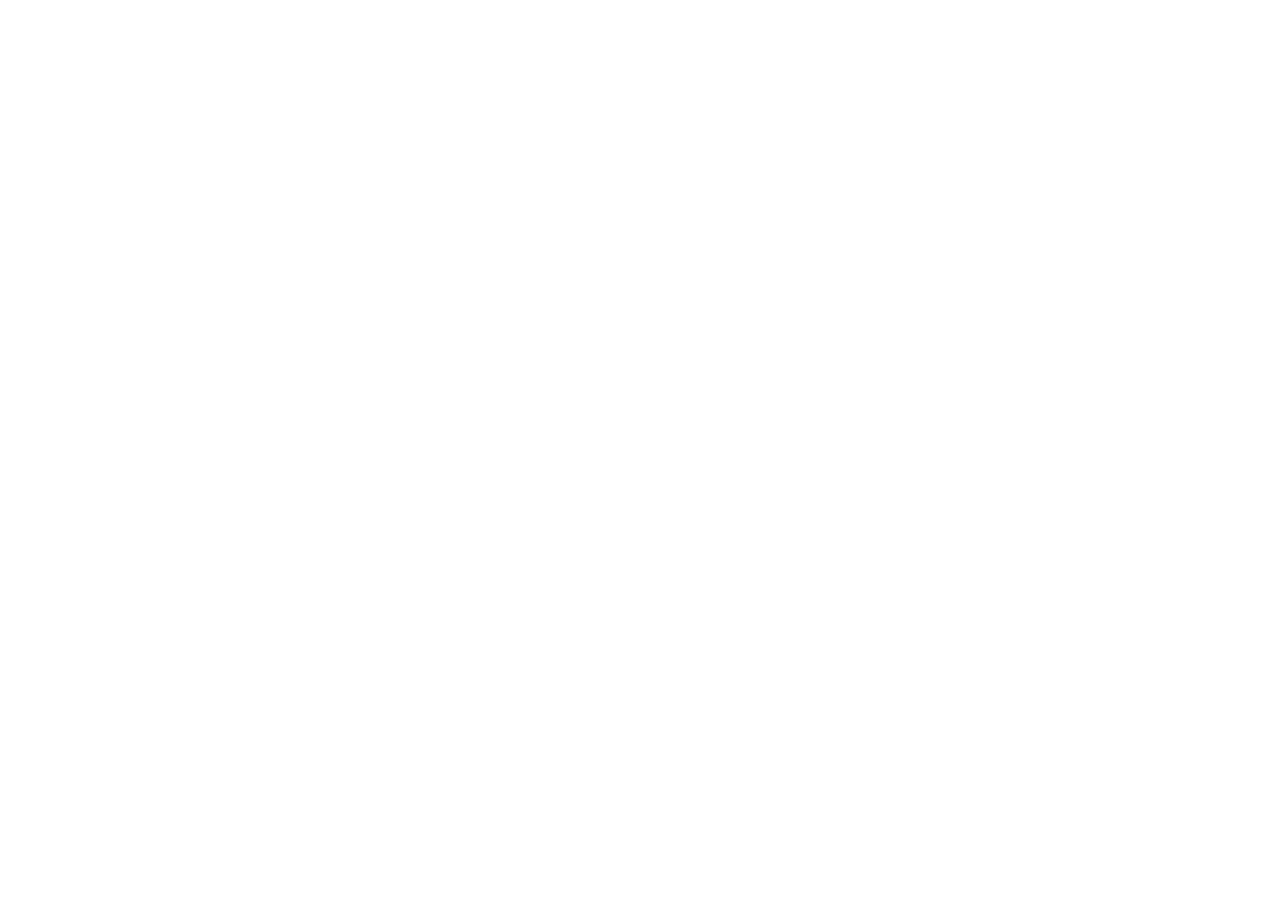
==== bgtest.html @ 1b137258 "bgtest" ====
<!DOCTYPE html>
<html lang="en">
<head>
    <meta charset="UTF-8">
    <meta name="viewport" content="width=device-width, initial-scale=1.0">
    <link rel="stylesheet" href="./css/newmain.css">
    <title>Your Title</title>
</head>
<body>
    <div style="position:absolute;">
        <!-- Inspired by Stefan Piazza's Random Spinning Circles: https://codepen.io/stefanpiazza/pen/ZOzwzv --> 
    <div class="ball-wrapper">
    <img src="" class="picture">
    <div class="ball-1"></div>
    <div class="ball-2"></div>
    <div class="ball-3"></div>
    <div class="ball-4"></div>
    <div class="ball-5"></div>
    </div>
    
    </body>
</html>
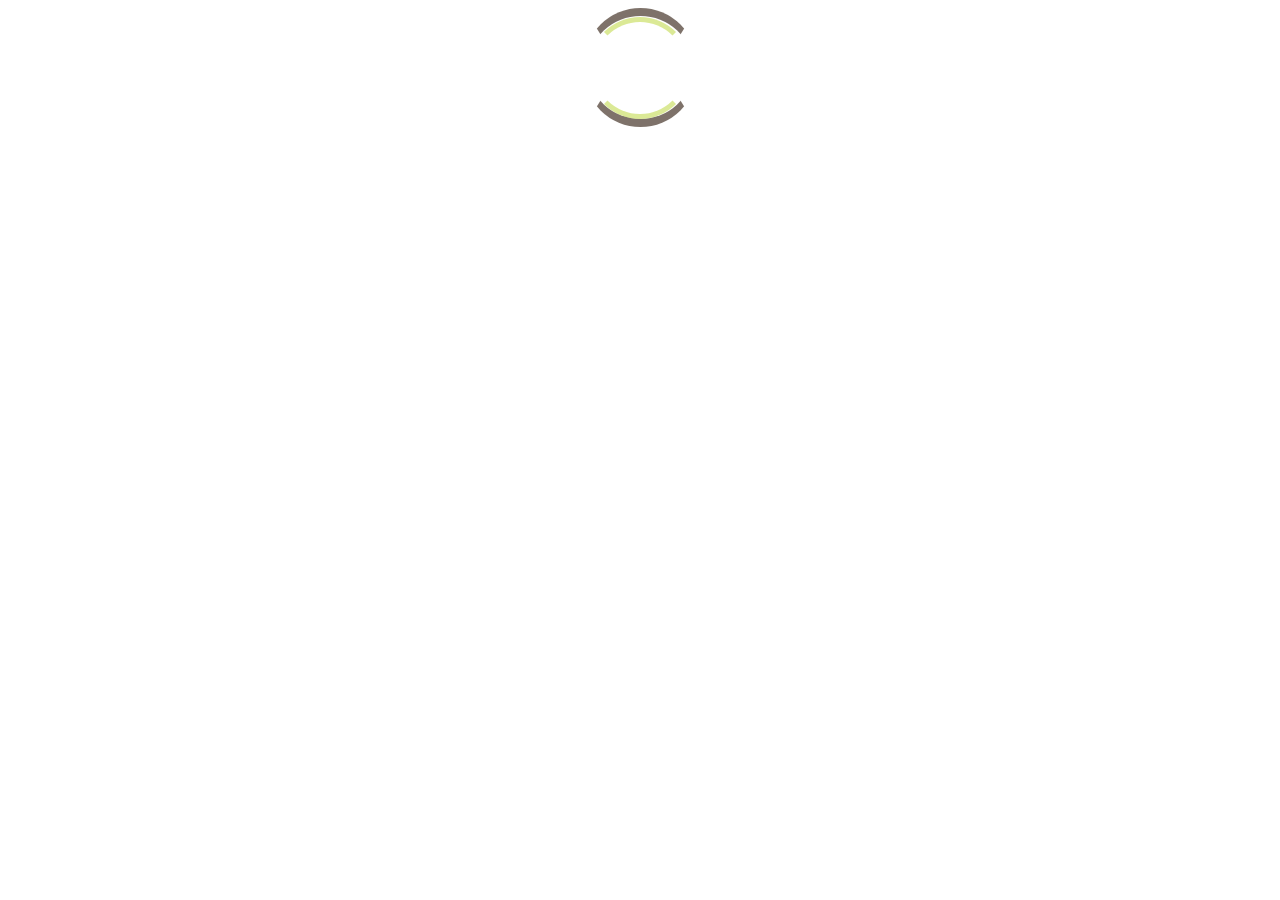
==== commit cd7ab85a: "bgterst" ====
--- a/bgtest.html
+++ b/bgtest.html
@@ -7,16 +7,9 @@
     <title>Your Title</title>
 </head>
 <body>
-    <div style="position:absolute;">
-        <!-- Inspired by Stefan Piazza's Random Spinning Circles: https://codepen.io/stefanpiazza/pen/ZOzwzv --> 
-    <div class="ball-wrapper">
-    <img src="" class="picture">
-    <div class="ball-1"></div>
-    <div class="ball-2"></div>
-    <div class="ball-3"></div>
-    <div class="ball-4"></div>
-    <div class="ball-5"></div>
-    </div>
-    
-    </body>
+    <div>
+        <div class="outerCircle"></div>
+        <div class="innerCircle"></div>
+        <div class="icon"></div>
+      </div>
 </html>
--- a/css/newmain.css
+++ b/css/newmain.css
@@ -0,0 +1,70 @@
+.icon {
+    background: url('images/hive.png') 0 0 no-repeat;
+    width: 76px;
+    height: 76px;
+    top: -200px;
+    margin: 0 auto;
+    position: relative;
+    }
+    .icon:hover {
+    -moz-animation: rotatecircle 4s infinite linear;
+    -webkit-animation: rotatecircle 4s linear;
+    }
+    .outerCircle {
+    background-color: transparent;
+    border: 8px solid rgba(97, 82, 72, 0.9);
+    opacity: .9;
+    border-right: 5px solid transparent;
+    border-left: 5px solid transparent;
+    border-radius: 100px;
+    width: 103px;
+    height: 103px;
+    margin: 0 auto;
+    -moz-animation: spinPulse 3s infinite ease-in-out;
+    -webkit-animation: spinPulse 3s infinite ease-in-out;
+    }
+    .innerCircle {
+    background-color: transparent;
+    border: 5px solid rgba(189, 215, 60, 0.6);
+    opacity: .9;
+    border-left: 5px solid transparent;
+    border-right: 5px solid transparent;
+    border-radius: 100px;
+    top: -110px;
+    width: 92px;
+    height: 92px;
+    margin: 0 auto;
+    position: relative;
+    -moz-animation: spinoffPulse 1s infinite linear;
+    -webkit-animation: spinoffPulse 1s infinite linear;
+    
+    }
+    
+    
+    @-moz-keyframes spinPulse {
+        0% { -moz-transform:rotate(160deg); opacity:0; box-shadow:0 0 1px #bdd73c;}
+        50% { -moz-transform:rotate(145deg); opacity:1; }
+        100% { -moz-transform:rotate(-320deg); opacity:0; }
+    }
+    @-moz-keyframes spinoffPulse {
+        0% { -moz-transform:rotate(0deg); }
+        100% { -moz-transform:rotate(360deg);  }
+    }
+    @-webkit-keyframes spinPulse {
+        0% { -webkit-transform:rotate(160deg); opacity:0; box-shadow:0 0 1px #bdd73c; }
+        50% { -webkit-transform:rotate(145deg); opacity:1;}
+        100% { -webkit-transform:rotate(-320deg); opacity:0; }
+    }
+    @-webkit-keyframes spinoffPulse {
+        0% { -webkit-transform:rotate(0deg); }
+        100% { -webkit-transform:rotate(360deg); }
+    }
+    @-moz-keyframes rotatecircle {
+        0% { -moz-transform:rotate(0deg); }
+        100% { -moz-transform:rotate(-360deg); }
+    }
+    
+    @-webkit-keyframes rotatecircle {
+        0% { -webkit-transform:rotate(0deg); }
+    100% { -webkit-transform:rotate(-360deg); }
+    }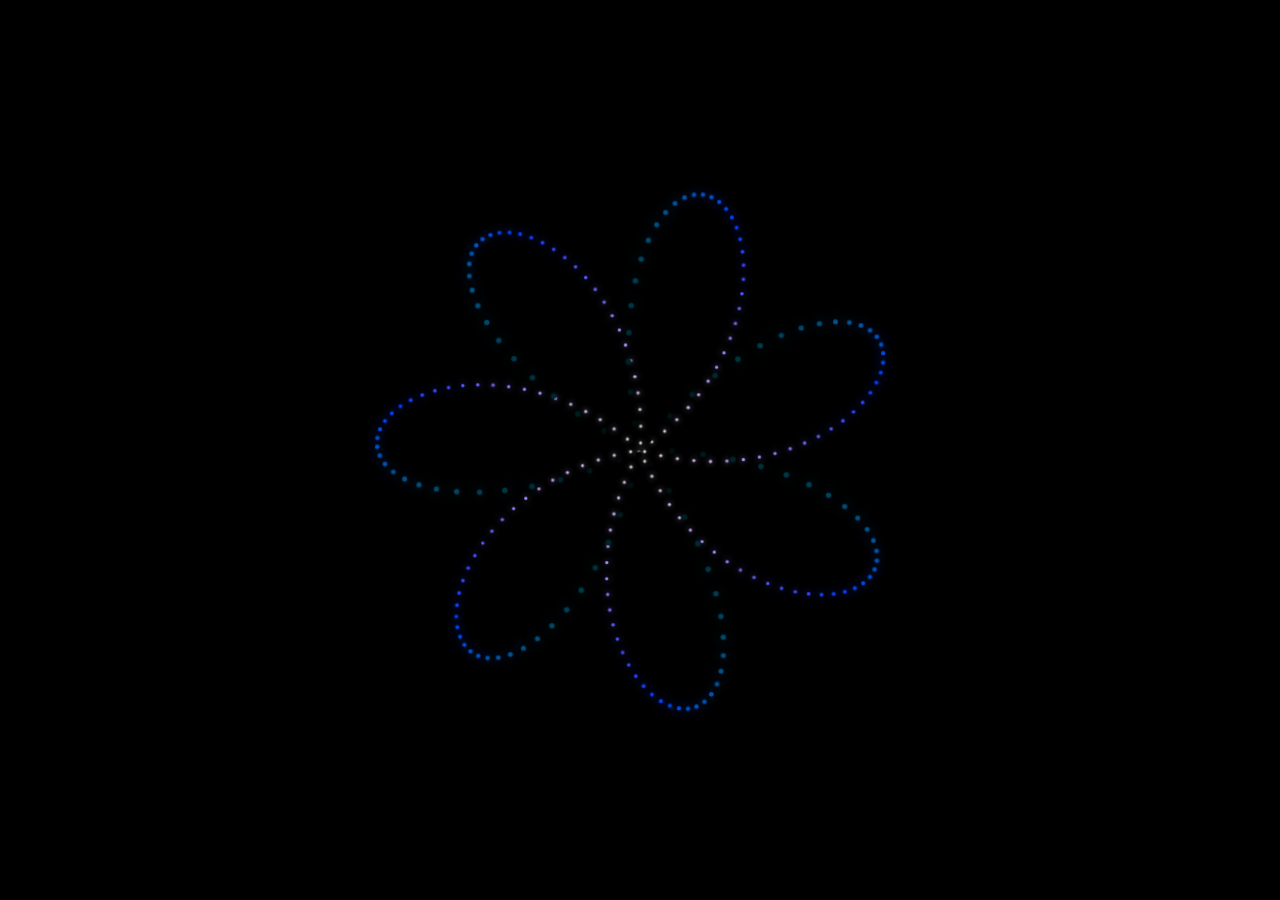
==== commit 8e19ef6f: "bgtest" ====
--- a/bgtest.html
+++ b/bgtest.html
@@ -7,9 +7,10 @@
     <title>Your Title</title>
 </head>
 <body>
-    <div>
-        <div class="outerCircle"></div>
-        <div class="innerCircle"></div>
-        <div class="icon"></div>
+
+    <div class="mommy">
+        <div class="daddy"><span></span><span></span><span></span><span></span><span></span><span></span><span></span><span></span><span></span><span></span><span></span><span></span><span></span><span></span><span></span><span></span><span></span><span></span><span></span><span></span><span></span><span></span><span></span><span></span><span></span><span></span><span></span><span></span><span></span><span></span><span></span><span></span><span></span><span></span><span></span><span></span><span></span><span></span><span></span><span></span><span></span><span></span><span></span><span></span><span></span><span></span><span></span><span></span><span></span><span></span><span></span><span></span><span></span><span></span><span></span><span></span><span></span><span></span><span></span><span></span><span></span><span></span><span></span><span></span><span></span><span></span><span></span><span></span><span></span><span></span><span></span><span></span><span></span><span></span><span></span><span></span><span></span><span></span><span></span><span></span><span></span><span></span><span></span><span></span><span></span><span></span><span></span><span></span><span></span><span></span><span></span><span></span><span></span><span></span><span></span><span></span><span></span><span></span><span></span><span></span><span></span><span></span><span></span><span></span><span></span><span></span><span></span><span></span><span></span><span></span><span></span><span></span><span></span><span></span><span></span><span></span><span></span><span></span><span></span><span></span><span></span><span></span><span></span><span></span><span></span><span></span><span></span><span></span><span></span><span></span><span></span><span></span><span></span><span></span><span></span><span></span><span></span><span></span><span></span><span></span><span></span><span></span><span></span><span></span><span></span><span></span><span></span><span></span><span></span><span></span><span></span><span></span><span></span><span></span><span></span><span></span><span></span><span></span><span></span><span></span><span></span><span></span><span></span><span></span><span></span><span></span><span></span><span></span><span></span><span></span><span></span><span></span><span></span><span></span><span></span><span></span><span></span><span></span><span></span><span></span><span></span><span></span><span></span><span></span><span></span><span></span><span></span><span></span><span></span><span></span><span></span><span></span><span></span><span></span><span></span><span></span><span></span><span></span><span></span><span></span><span></span><span></span><span></span><span></span><span></span><span></span><span></span><span></span><span></span><span></span><span></span><span></span><span></span><span></span><span></span><span></span><span></span><span></span><span></span><span></span><span></span><span></span><span></span><span></span><span></span><span></span><span></span><span></span><span></span><span></span><span></span><span></span><span></span><span></span><span></span><span></span><span></span><span></span><span></span><span></span><span></span><span></span><span></span><span></span><span></span><span></span><span></span><span></span><span></span>
+        </div>
       </div>
+    </body>
 </html>
--- a/css/newmain.css
+++ b/css/newmain.css
@@ -1,70 +1,2068 @@
-.icon {
-    background: url('images/hive.png') 0 0 no-repeat;
-    width: 76px;
-    height: 76px;
-    top: -200px;
-    margin: 0 auto;
+body {
+    margin: 0;
+    display: flex;
+    height: 100vh;
+    overflow: hidden;
+    justify-content: center;
+    align-items: center;
+    background: black;
+  }
+  
+  .mommy {
+    width: 500px;
+    height: 500px;
     position: relative;
+    perspective: 800px;
+  }
+  
+  .daddy {
+    width: 500px;
+    height: 500px;
+    transform-style: preserve-3d;
+    animation: rotate 25s infinite linear;
+  }
+  
+  span {
+    display: inline-block;
+    position: absolute;
+    top: 50%;
+    left: 50%;
+    perspective: 800px;
+    transform-style: preserve-3d;
+    width: 0;
+    height: 0;
+  }
+  span:before {
+    content: "";
+    width: 4px;
+    height: 4px;
+    display: inline-block;
+    position: absolute;
+    top: calc(50% - 2px);
+    left: calc(50% - 2px);
+    background: currentColor;
+    color: inherit;
+    border-radius: 50%;
+    animation: invertRotate 25s infinite linear, scale 2s infinite linear;
+    box-shadow: 0 0 10px currentColor;
+  }
+  
+  .mommy span:nth-child(1) {
+    transform: translate3d(-0.71376px, 3.05935px, 249.98026px);
+    color: #000202;
+  }
+  .mommy span:nth-child(1):before {
+    animation-delay: 0s, -0.008s;
+  }
+  
+  .mommy span:nth-child(2) {
+    transform: translate3d(-5.63391px, -2.78015px, 249.92105px);
+    color: #000404;
+  }
+  .mommy span:nth-child(2):before {
+    animation-delay: 0s, -0.016s;
+  }
+  
+  .mommy span:nth-child(3) {
+    transform: translate3d(5.98042px, -7.28141px, 249.82237px);
+    color: #000606;
+  }
+  .mommy span:nth-child(3):before {
+    animation-delay: 0s, -0.024s;
+  }
+  
+  .mommy span:nth-child(4) {
+    transform: translate3d(7.64155px, 9.96933px, 249.68424px);
+    color: #000808;
+  }
+  .mommy span:nth-child(4):before {
+    animation-delay: 0s, -0.032s;
+  }
+  
+  .mommy span:nth-child(5) {
+    transform: translate3d(-14.30259px, 6.46928px, 249.50668px);
+    color: #000a0a;
+  }
+  .mommy span:nth-child(5):before {
+    animation-delay: 0s, -0.04s;
+  }
+  
+  .mommy span:nth-child(6) {
+    transform: translate3d(-3.65956px, -18.4727px, 249.28973px);
+    color: #000c0c;
+  }
+  .mommy span:nth-child(6):before {
+    animation-delay: 0s, -0.048s;
+  }
+  
+  .mommy span:nth-child(7) {
+    transform: translate3d(21.95038px, 0.73846px, 249.0334px);
+    color: #000e0e;
+  }
+  .mommy span:nth-child(7):before {
+    animation-delay: 0s, -0.056s;
+  }
+  
+  .mommy span:nth-child(8) {
+    transform: translate3d(-6.51893px, 24.22877px, 248.73775px);
+    color: #001010;
+  }
+  .mommy span:nth-child(8):before {
+    animation-delay: 0s, -0.064s;
+  }
+  
+  .mommy span:nth-child(9) {
+    transform: translate3d(-24.86713px, -13.32896px, 248.40283px);
+    color: #001112;
+  }
+  .mommy span:nth-child(9):before {
+    animation-delay: 0s, -0.072s;
+  }
+  
+  .mommy span:nth-child(10) {
+    transform: translate3d(20.68991px, -23.53092px, 248.02868px);
+    color: #001314;
+  }
+  .mommy span:nth-child(10):before {
+    animation-delay: 0s, -0.08s;
+  }
+  
+  .mommy span:nth-child(11) {
+    transform: translate3d(20.02513px, 28.02909px, 247.61536px);
+    color: #001516;
+  }
+  .mommy span:nth-child(11):before {
+    animation-delay: 0s, -0.088s;
+  }
+  
+  .mommy span:nth-child(12) {
+    transform: translate3d(-34.71983px, 14.31839px, 247.16294px);
+    color: #001718;
+  }
+  .mommy span:nth-child(12):before {
+    animation-delay: 0s, -0.096s;
+  }
+  
+  .mommy span:nth-child(13) {
+    transform: translate3d(-6.55582px, -40.12729px, 246.67149px);
+    color: #00181b;
+  }
+  .mommy span:nth-child(13):before {
+    animation-delay: 0s, -0.104s;
+  }
+  
+  .mommy span:nth-child(14) {
+    transform: translate3d(43.65683px, 2.94074px, 246.14108px);
+    color: #001a1d;
+  }
+  .mommy span:nth-child(14):before {
+    animation-delay: 0s, -0.112s;
+  }
+  
+  .mommy span:nth-child(15) {
+    transform: translate3d(-13.68534px, 44.80174px, 245.57181px);
+    color: #001c1f;
+  }
+  .mommy span:nth-child(15):before {
+    animation-delay: 0s, -0.12s;
+  }
+  
+  .mommy span:nth-child(16) {
+    transform: translate3d(-43.18678px, -25.05308px, 244.96376px);
+    color: #001e21;
+  }
+  .mommy span:nth-child(16):before {
+    animation-delay: 0s, -0.128s;
+  }
+  
+  .mommy span:nth-child(17) {
+    transform: translate3d(36.31649px, -38.60442px, 244.31703px);
+    color: #001f23;
+  }
+  .mommy span:nth-child(17):before {
+    animation-delay: 0s, -0.136s;
+  }
+  
+  .mommy span:nth-child(18) {
+    transform: translate3d(31.04103px, 46.6909px, 243.63172px);
+    color: #002125;
+  }
+  .mommy span:nth-child(18):before {
+    animation-delay: 0s, -0.144s;
+  }
+  
+  .mommy span:nth-child(19) {
+    transform: translate3d(-55.38617px, 20.69079px, 242.90793px);
+    color: #002227;
+  }
+  .mommy span:nth-child(19):before {
+    animation-delay: 0s, -0.152s;
+  }
+  
+  .mommy span:nth-child(20) {
+    transform: translate3d(-7.95582px, -61.66134px, 242.14579px);
+    color: #002429;
+  }
+  .mommy span:nth-child(20):before {
+    animation-delay: 0s, -0.16s;
+  }
+  
+  .mommy span:nth-child(21) {
+    transform: translate3d(64.87879px, 6.5678px, 241.34541px);
+    color: #00252b;
+  }
+  .mommy span:nth-child(21):before {
+    animation-delay: 0s, -0.168s;
+  }
+  
+  .mommy span:nth-child(22) {
+    transform: translate3d(-22.11797px, 64.55399px, 240.50692px);
+    color: #00272d;
+  }
+  .mommy span:nth-child(22):before {
+    animation-delay: 0s, -0.176s;
+  }
+  
+  .mommy span:nth-child(23) {
+    transform: translate3d(-60.39766px, -37.80703px, 239.63045px);
+    color: #00282f;
+  }
+  .mommy span:nth-child(23):before {
+    animation-delay: 0s, -0.184s;
+  }
+  
+  .mommy span:nth-child(24) {
+    transform: translate3d(52.67261px, -52.34694px, 238.71614px);
+    color: #002a31;
+  }
+  .mommy span:nth-child(24):before {
+    animation-delay: 0s, -0.192s;
+  }
+  
+  .mommy span:nth-child(25) {
+    transform: translate3d(40.58336px, 65.73591px, 237.76413px);
+    color: #002b33;
+  }
+  .mommy span:nth-child(25):before {
+    animation-delay: 0s, -0.2s;
+  }
+  
+  .mommy span:nth-child(26) {
+    transform: translate3d(-76.06401px, 25.5356px, 236.77458px);
+    color: #002d35;
+  }
+  .mommy span:nth-child(26):before {
+    animation-delay: 0s, -0.208s;
+  }
+  
+  .mommy span:nth-child(27) {
+    transform: translate3d(-7.86658px, -82.83218px, 235.74763px);
+    color: #002e37;
+  }
+  .mommy span:nth-child(27):before {
+    animation-delay: 0s, -0.216s;
+  }
+  
+  .mommy span:nth-child(28) {
+    transform: translate3d(85.38237px, 11.55521px, 234.68346px);
+    color: #003039;
+  }
+  .mommy span:nth-child(28):before {
+    animation-delay: 0s, -0.224s;
+  }
+  
+  .mommy span:nth-child(29) {
+    transform: translate3d(-31.69878px, 83.27381px, 233.58224px);
+    color: #00313b;
+  }
+  .mommy span:nth-child(29):before {
+    animation-delay: 0s, -0.232s;
+  }
+  
+  .mommy span:nth-child(30) {
+    transform: translate3d(-76.32233px, -51.42599px, 232.44412px);
+    color: #00323d;
+  }
+  .mommy span:nth-child(30):before {
+    animation-delay: 0s, -0.24s;
+  }
+  
+  .mommy span:nth-child(31) {
+    transform: translate3d(69.55619px, -64.62543px, 231.2693px);
+    color: #00333f;
+  }
+  .mommy span:nth-child(31):before {
+    animation-delay: 0s, -0.248s;
+  }
+  
+  .mommy span:nth-child(32) {
+    transform: translate3d(48.57094px, 84.93644px, 230.05796px);
+    color: #003541;
+  }
+  .mommy span:nth-child(32):before {
+    animation-delay: 0s, -0.256s;
+  }
+  
+  .mommy span:nth-child(33) {
+    transform: translate3d(-96.51315px, 28.82813px, 228.81029px);
+    color: #003643;
+  }
+  .mommy span:nth-child(33):before {
+    animation-delay: 0s, -0.264s;
+  }
+  
+  .mommy span:nth-child(34) {
+    transform: translate3d(-6.32118px, -103.40086px, 227.52649px);
+    color: #003745;
+  }
+  .mommy span:nth-child(34):before {
+    animation-delay: 0s, -0.272s;
+  }
+  
+  .mommy span:nth-child(35) {
+    transform: translate3d(104.94359px, 17.81415px, 226.20676px);
+    color: #003847;
+  }
+  .mommy span:nth-child(35):before {
+    animation-delay: 0s, -0.28s;
+  }
+  
+  .mommy span:nth-child(36) {
+    transform: translate3d(-42.28841px, 100.76496px, 224.85131px);
+    color: #003a49;
+  }
+  .mommy span:nth-child(36):before {
+    animation-delay: 0s, -0.288s;
+  }
+  
+  .mommy span:nth-child(37) {
+    transform: translate3d(-90.80351px, -65.72816px, 223.46036px);
+    color: #003b4b;
+  }
+  .mommy span:nth-child(37):before {
+    animation-delay: 0s, -0.296s;
+  }
+  
+  .mommy span:nth-child(38) {
+    transform: translate3d(86.75352px, -75.33047px, 222.03411px);
+    color: #003c4e;
+  }
+  .mommy span:nth-child(38):before {
+    animation-delay: 0s, -0.304s;
+  }
+  
+  .mommy span:nth-child(39) {
+    transform: translate3d(54.9484px, 104.05916px, 220.57281px);
+    color: #003d50;
+  }
+  .mommy span:nth-child(39):before {
+    animation-delay: 0s, -0.312s;
+  }
+  
+  .mommy span:nth-child(40) {
+    transform: translate3d(-116.49413px, 30.57008px, 219.07667px);
+    color: #003e52;
+  }
+  .mommy span:nth-child(40):before {
+    animation-delay: 0s, -0.32s;
+  }
+  
+  .mommy span:nth-child(41) {
+    transform: translate3d(-3.37813px, -123.13551px, 217.54594px);
+    color: #003f54;
+  }
+  .mommy span:nth-child(41):before {
+    animation-delay: 0s, -0.328s;
+  }
+  
+  .mommy span:nth-child(42) {
+    transform: translate3d(123.35144px, 25.23277px, 215.98085px);
+    color: #004056;
+  }
+  .mommy span:nth-child(42):before {
+    animation-delay: 0s, -0.336s;
+  }
+  
+  .mommy span:nth-child(43) {
+    transform: translate3d(-53.72824px, 116.84938px, 214.38166px);
+    color: #004158;
+  }
+  .mommy span:nth-child(43):before {
+    animation-delay: 0s, -0.344s;
+  }
+  
+  .mommy span:nth-child(44) {
+    transform: translate3d(-103.70618px, -80.5174px, 212.74862px);
+    color: #00425a;
+  }
+  .mommy span:nth-child(44):before {
+    animation-delay: 0s, -0.352s;
+  }
+  
+  .mommy span:nth-child(45) {
+    transform: translate3d(104.04229px, -84.37772px, 211.08198px);
+    color: #00435c;
+  }
+  .mommy span:nth-child(45):before {
+    animation-delay: 0s, -0.36s;
+  }
+  
+  .mommy span:nth-child(46) {
+    transform: translate3d(59.68679px, 122.86847px, 209.38201px);
+    color: #00445e;
+  }
+  .mommy span:nth-child(46):before {
+    animation-delay: 0s, -0.368s;
+  }
+  
+  .mommy span:nth-child(47) {
+    transform: translate3d(-135.77157px, 30.78937px, 207.64897px);
+    color: #004560;
+  }
+  .mommy span:nth-child(47):before {
+    animation-delay: 0s, -0.376s;
+  }
+  
+  .mommy span:nth-child(48) {
+    transform: translate3d(0.87955px, -141.81451px, 205.88315px);
+    color: #004662;
+  }
+  .mommy span:nth-child(48):before {
+    animation-delay: 0s, -0.384s;
+  }
+  
+  .mommy span:nth-child(49) {
+    transform: translate3d(140.41078px, 33.67791px, 204.08481px);
+    color: #004764;
+  }
+  .mommy span:nth-child(49):before {
+    animation-delay: 0s, -0.392s;
+  }
+  
+  .mommy span:nth-child(50) {
+    transform: translate3d(-65.84277px, 131.36951px, 202.25425px);
+    color: #004766;
+  }
+  .mommy span:nth-child(50):before {
+    animation-delay: 0s, -0.4s;
+  }
+  
+  .mommy span:nth-child(51) {
+    transform: translate3d(-114.91932px, -95.58607px, 200.39175px);
+    color: #004868;
+  }
+  .mommy span:nth-child(51):before {
+    animation-delay: 0s, -0.408s;
+  }
+  
+  .mommy span:nth-child(52) {
+    transform: translate3d(121.19479px, -91.70891px, 198.4976px);
+    color: #00496a;
+  }
+  .mommy span:nth-child(52):before {
+    animation-delay: 0s, -0.416s;
+  }
+  
+  .mommy span:nth-child(53) {
+    transform: translate3d(62.78376px, 141.12975px, 196.57211px);
+    color: #004a6c;
+  }
+  .mommy span:nth-child(53):before {
+    animation-delay: 0s, -0.424s;
+  }
+  
+  .mommy span:nth-child(54) {
+    transform: translate3d(-154.11747px, 29.53953px, 194.61558px);
+    color: #004a6e;
+  }
+  .mommy span:nth-child(54):before {
+    animation-delay: 0s, -0.432s;
+  }
+  
+  .mommy span:nth-child(55) {
+    transform: translate3d(6.3457px, -159.2296px, 192.62831px);
+    color: #004b70;
+  }
+  .mommy span:nth-child(55):before {
+    animation-delay: 0s, -0.44s;
+  }
+  
+  .mommy span:nth-child(56) {
+    transform: translate3d(155.94499px, 42.99709px, 190.61063px);
+    color: #004c72;
+  }
+  .mommy span:nth-child(56):before {
+    animation-delay: 0s, -0.448s;
+  }
+  
+  .mommy span:nth-child(57) {
+    transform: translate3d(-78.44216px, 144.19043px, 188.56285px);
+    color: #004d74;
+  }
+  .mommy span:nth-child(57):before {
+    animation-delay: 0s, -0.456s;
+  }
+  
+  .mommy span:nth-child(58) {
+    transform: translate3d(-124.35732px, -110.71808px, 186.48529px);
+    color: #004d76;
+  }
+  .mommy span:nth-child(58):before {
+    animation-delay: 0s, -0.464s;
+  }
+  
+  .mommy span:nth-child(59) {
+    transform: translate3d(137.9812px, -97.29254px, 184.37828px);
+    color: #004e78;
+  }
+  .mommy span:nth-child(59):before {
+    animation-delay: 0s, -0.472s;
+  }
+  
+  .mommy span:nth-child(60) {
+    transform: translate3d(64.2635px, 158.61273px, 182.24216px);
+    color: #004e7a;
+  }
+  .mommy span:nth-child(60):before {
+    animation-delay: 0s, -0.48s;
+  }
+  
+  .mommy span:nth-child(61) {
+    transform: translate3d(-171.31443px, 26.89884px, 180.07726px);
+    color: #004f7c;
+  }
+  .mommy span:nth-child(61):before {
+    animation-delay: 0s, -0.488s;
+  }
+  
+  .mommy span:nth-child(62) {
+    transform: translate3d(12.8927px, -175.18873px, 177.88392px);
+    color: #004f7e;
+  }
+  .mommy span:nth-child(62):before {
+    animation-delay: 0s, -0.496s;
+  }
+  
+  .mommy span:nth-child(63) {
+    transform: translate3d(169.79833px, 53.0209px, 175.66249px);
+    color: #005081;
+  }
+  .mommy span:nth-child(63):before {
+    animation-delay: 0s, -0.504s;
+  }
+  
+  .mommy span:nth-child(64) {
+    transform: translate3d(-91.32516px, 155.20159px, 173.41333px);
+    color: #005083;
+  }
+  .mommy span:nth-child(64):before {
+    animation-delay: 0s, -0.512s;
+  }
+  
+  .mommy span:nth-child(65) {
+    transform: translate3d(-131.96103px, -125.69204px, 171.13678px);
+    color: #005185;
+  }
+  .mommy span:nth-child(65):before {
+    animation-delay: 0s, -0.52s;
+  }
+  
+  .mommy span:nth-child(66) {
+    transform: translate3d(154.1729px, -101.12402px, 168.8332px);
+    color: #005187;
+  }
+  .mommy span:nth-child(66):before {
+    animation-delay: 0s, -0.528s;
+  }
+  
+  .mommy span:nth-child(67) {
+    transform: translate3d(64.17608px, 175.09481px, 166.50297px);
+    color: #005289;
+  }
+  .mommy span:nth-child(67):before {
+    animation-delay: 0s, -0.536s;
+  }
+  
+  .mommy span:nth-child(68) {
+    transform: translate3d(-187.15869px, 22.96888px, 164.14644px);
+    color: #00528b;
+  }
+  .mommy span:nth-child(68):before {
+    animation-delay: 0s, -0.544s;
+  }
+  
+  .mommy span:nth-child(69) {
+    transform: translate3d(20.37353px, -189.51868px, 161.76399px);
+    color: #00528d;
+  }
+  .mommy span:nth-child(69):before {
+    animation-delay: 0s, -0.552s;
+  }
+  
+  .mommy span:nth-child(70) {
+    transform: translate3d(181.83807px, 63.56558px, 159.356px);
+    color: #00538f;
+  }
+  .mommy span:nth-child(70):before {
+    animation-delay: 0s, -0.56s;
+  }
+  
+  .mommy span:nth-child(71) {
+    transform: translate3d(-104.28202px, 164.31823px, 156.92284px);
+    color: #005391;
+  }
+  .mommy span:nth-child(71):before {
+    animation-delay: 0s, -0.568s;
+  }
+  
+  .mommy span:nth-child(72) {
+    transform: translate3d(-137.69838px, -140.28454px, 154.4649px);
+    color: #005393;
+  }
+  .mommy span:nth-child(72):before {
+    animation-delay: 0s, -0.576s;
+  }
+  
+  .mommy span:nth-child(73) {
+    transform: translate3d(169.54577px, -103.22562px, 151.98257px);
+    color: #005495;
+  }
+  .mommy span:nth-child(73):before {
+    animation-delay: 0s, -0.584s;
+  }
+  
+  .mommy span:nth-child(74) {
+    transform: translate3d(62.59655px, 190.36419px, 149.47625px);
+    color: #005497;
+  }
+  .mommy span:nth-child(74):before {
+    animation-delay: 0s, -0.592s;
+  }
+  
+  .mommy span:nth-child(75) {
+    transform: translate3d(-201.463px, 17.87294px, 146.94631px);
+    color: #005499;
+  }
+  .mommy span:nth-child(75):before {
+    animation-delay: 0s, -0.6s;
+  }
+  
+  .mommy span:nth-child(76) {
+    transform: translate3d(28.62404px, -202.0675px, 144.39318px);
+    color: #00549b;
+  }
+  .mommy span:nth-child(76):before {
+    animation-delay: 0s, -0.608s;
+  }
+  
+  .mommy span:nth-child(77) {
+    transform: translate3d(191.9562px, 74.43579px, 141.81724px);
+    color: #00559d;
+  }
+  .mommy span:nth-child(77):before {
+    animation-delay: 0s, -0.616s;
+  }
+  
+  .mommy span:nth-child(78) {
+    transform: translate3d(-117.09776px, 171.4824px, 139.2189px);
+    color: #00559f;
+  }
+  .mommy span:nth-child(78):before {
+    animation-delay: 0s, -0.624s;
+  }
+  
+  .mommy span:nth-child(79) {
+    transform: translate3d(-141.56459px, -154.27344px, 136.59859px);
+    color: #0055a1;
+  }
+  .mommy span:nth-child(79):before {
+    animation-delay: 0s, -0.632s;
+  }
+  
+  .mommy span:nth-child(80) {
+    transform: translate3d(183.88352px, -103.64581px, 133.9567px);
+    color: #0055a3;
+  }
+  .mommy span:nth-child(80):before {
+    animation-delay: 0s, -0.64s;
+  }
+  
+  .mommy span:nth-child(81) {
+    transform: translate3d(59.62359px, 204.22293px, 131.29366px);
+    color: #0055a5;
+  }
+  .mommy span:nth-child(81):before {
+    animation-delay: 0s, -0.648s;
+  }
+  
+  .mommy span:nth-child(82) {
+    transform: translate3d(-214.0592px, 11.75395px, 128.60988px);
+    color: #0055a7;
+  }
+  .mommy span:nth-child(82):before {
+    animation-delay: 0s, -0.656s;
+  }
+  
+  .mommy span:nth-child(83) {
+    transform: translate3d(37.46555px, -212.70652px, 125.9058px);
+    color: #0055a9;
+  }
+  .mommy span:nth-child(83):before {
+    animation-delay: 0s, -0.664s;
+  }
+  
+  .mommy span:nth-child(84) {
+    transform: translate3d(200.07085px, 85.42769px, 123.18184px);
+    color: #0055ab;
+  }
+  .mommy span:nth-child(84):before {
+    animation-delay: 0s, -0.672s;
+  }
+  
+  .mommy span:nth-child(85) {
+    transform: translate3d(-129.5553px, 176.66355px, 120.43842px);
+    color: #0055ad;
+  }
+  .mommy span:nth-child(85):before {
+    animation-delay: 0s, -0.68s;
+  }
+  
+  .mommy span:nth-child(86) {
+    transform: translate3d(-143.58206px, -167.4412px, 117.67598px);
+    color: #0055af;
+  }
+  .mommy span:nth-child(86):before {
+    animation-delay: 0s, -0.688s;
+  }
+  
+  .mommy span:nth-child(87) {
+    transform: translate3d(196.98078px, -102.45838px, 114.89497px);
+    color: #0055b1;
+  }
+  .mommy span:nth-child(87):before {
+    animation-delay: 0s, -0.696s;
+  }
+  
+  .mommy span:nth-child(88) {
+    transform: translate3d(55.37786px, 216.48978px, 112.0958px);
+    color: #0055b4;
+  }
+  .mommy span:nth-child(88):before {
+    animation-delay: 0s, -0.704s;
+  }
+  
+  .mommy span:nth-child(89) {
+    transform: translate3d(-224.80067px, 4.77219px, 109.27894px);
+    color: #0055b6;
+  }
+  .mommy span:nth-child(89):before {
+    animation-delay: 0s, -0.712s;
+  }
+  
+  .mommy span:nth-child(90) {
+    transform: translate3d(46.70768px, -221.33209px, 106.44482px);
+    color: #0054b8;
+  }
+  .mommy span:nth-child(90):before {
+    animation-delay: 0s, -0.72s;
+  }
+  
+  .mommy span:nth-child(91) {
+    transform: translate3d(206.12725px, 96.33203px, 103.5939px);
+    color: #0054ba;
+  }
+  .mommy span:nth-child(91):before {
+    animation-delay: 0s, -0.728s;
+  }
+  
+  .mommy span:nth-child(92) {
+    transform: translate3d(-141.43884px, 179.85884px, 100.72661px);
+    color: #0054bc;
+  }
+  .mommy span:nth-child(92):before {
+    animation-delay: 0s, -0.736s;
+  }
+  
+  .mommy span:nth-child(93) {
+    transform: translate3d(-143.79977px, -179.57809px, 97.84342px);
+    color: #0054be;
+  }
+  .mommy span:nth-child(93):before {
+    animation-delay: 0s, -0.744s;
+  }
+  
+  .mommy span:nth-child(94) {
+    transform: translate3d(208.64615px, -99.76108px, 94.94477px);
+    color: #0054c0;
+  }
+  .mommy span:nth-child(94):before {
+    animation-delay: 0s, -0.752s;
+  }
+  
+  .mommy span:nth-child(95) {
+    transform: translate3d(49.99996px, 227.00281px, 92.03114px);
+    color: #0053c2;
+  }
+  .mommy span:nth-child(95):before {
+    animation-delay: 0s, -0.76s;
+  }
+  
+  .mommy span:nth-child(96) {
+    transform: translate3d(-233.56427px, -2.89729px, 89.10297px);
+    color: #0053c4;
+  }
+  .mommy span:nth-child(96):before {
+    animation-delay: 0s, -0.768s;
+  }
+  
+  .mommy span:nth-child(97) {
+    transform: translate3d(56.1513px, -227.86698px, 86.16073px);
+    color: #0053c6;
+  }
+  .mommy span:nth-child(97):before {
+    animation-delay: 0s, -0.776s;
+  }
+  
+  .mommy span:nth-child(98) {
+    transform: translate3d(210.09841px, 106.93738px, 83.20489px);
+    color: #0052c8;
+  }
+  .mommy span:nth-child(98):before {
+    animation-delay: 0s, -0.784s;
+  }
+  
+  .mommy span:nth-child(99) {
+    transform: translate3d(-152.5371px, 181.09289px, 80.2359px);
+    color: #0052ca;
+  }
+  .mommy span:nth-child(99):before {
+    animation-delay: 0s, -0.792s;
+  }
+  
+  .mommy span:nth-child(100) {
+    transform: translate3d(-142.29234px, -190.48536px, 77.25425px);
+    color: #0052cc;
+  }
+  .mommy span:nth-child(100):before {
+    animation-delay: 0s, -0.8s;
+  }
+  
+  .mommy span:nth-child(101) {
+    transform: translate3d(218.70503px, -95.67393px, 74.2604px);
+    color: #0051ce;
+  }
+  .mommy span:nth-child(101):before {
+    animation-delay: 0s, -0.808s;
+  }
+  
+  .mommy span:nth-child(102) {
+    transform: translate3d(43.64813px, 235.62171px, 71.25482px);
+    color: #0051d0;
+  }
+  .mommy span:nth-child(102):before {
+    animation-delay: 0s, -0.816s;
+  }
+  
+  .mommy span:nth-child(103) {
+    transform: translate3d(-240.25214px, -11.06745px, 68.23798px);
+    color: #0050d2;
+  }
+  .mommy span:nth-child(103):before {
+    animation-delay: 0s, -0.824s;
+  }
+  
+  .mommy span:nth-child(104) {
+    transform: translate3d(65.59168px, -232.26136px, 65.21038px);
+    color: #0050d4;
+  }
+  .mommy span:nth-child(104):before {
+    animation-delay: 0s, -0.832s;
+  }
+  
+  .mommy span:nth-child(105) {
+    transform: translate3d(211.98529px, 117.03341px, 62.17247px);
+    color: #004fd6;
+  }
+  .mommy span:nth-child(105):before {
+    animation-delay: 0s, -0.84s;
+  }
+  
+  .mommy span:nth-child(106) {
+    transform: translate3d(-162.64653px, 180.41722px, 59.12475px);
+    color: #004fd8;
+  }
+  .mommy span:nth-child(106):before {
+    animation-delay: 0s, -0.848s;
+  }
+  
+  .mommy span:nth-child(107) {
+    transform: translate3d(-139.15866px, -199.9782px, 56.06769px);
+    color: #004eda;
+  }
+  .mommy span:nth-child(107):before {
+    animation-delay: 0s, -0.856s;
+  }
+  
+  .mommy span:nth-child(108) {
+    transform: translate3d(227.00218px, -90.33726px, 53.00178px);
+    color: #004edc;
+  }
+  .mommy span:nth-child(108):before {
+    animation-delay: 0s, -0.864s;
+  }
+  
+  .mommy span:nth-child(109) {
+    transform: translate3d(36.49571px, 242.22987px, 49.9275px);
+    color: #004dde;
+  }
+  .mommy span:nth-child(109):before {
+    animation-delay: 0s, -0.872s;
+  }
+  
+  .mommy span:nth-child(110) {
+    transform: translate3d(-244.79301px, -19.54226px, 46.84533px);
+    color: #004ce0;
+  }
+  .mommy span:nth-child(110):before {
+    animation-delay: 0s, -0.88s;
+  }
+  
+  .mommy span:nth-child(111) {
+    transform: translate3d(74.82171px, -234.49338px, 43.75576px);
+    color: #004ce2;
+  }
+  .mommy span:nth-child(111):before {
+    animation-delay: 0s, -0.888s;
+  }
+  
+  .mommy span:nth-child(112) {
+    transform: translate3d(211.81663px, 126.41415px, 40.65929px);
+    color: #004be4;
+  }
+  .mommy span:nth-child(112):before {
+    animation-delay: 0s, -0.896s;
+  }
+  
+  .mommy span:nth-child(113) {
+    transform: translate3d(-171.57446px, 177.90931px, 37.5564px);
+    color: #004ae7;
+  }
+  .mommy span:nth-child(113):before {
+    animation-delay: 0s, -0.904s;
+  }
+  
+  .mommy span:nth-child(114) {
+    transform: translate3d(-134.52027px, -207.88858px, 34.44757px);
+    color: #0049e9;
+  }
+  .mommy span:nth-child(114):before {
+    animation-delay: 0s, -0.912s;
+  }
+  
+  .mommy span:nth-child(115) {
+    transform: translate3d(233.40404px, -83.90935px, 31.33331px);
+    color: #0049eb;
+  }
+  .mommy span:nth-child(115):before {
+    animation-delay: 0s, -0.92s;
+  }
+  
+  .mommy span:nth-child(116) {
+    transform: translate3d(28.7283px, 246.73599px, 28.2141px);
+    color: #0048ed;
+  }
+  .mommy span:nth-child(116):before {
+    animation-delay: 0s, -0.928s;
+  }
+  
+  .mommy span:nth-child(117) {
+    transform: translate3d(-247.14317px, -28.11981px, 25.09043px);
+    color: #0047ef;
+  }
+  .mommy span:nth-child(117):before {
+    animation-delay: 0s, -0.936s;
+  }
+  
+  .mommy span:nth-child(118) {
+    transform: translate3d(83.63514px, -234.56939px, 21.9628px);
+    color: #0046f1;
+  }
+  .mommy span:nth-child(118):before {
+    animation-delay: 0s, -0.944s;
+  }
+  
+  .mommy span:nth-child(119) {
+    transform: translate3d(209.64833px, 134.88123px, 18.8317px);
+    color: #0045f3;
+  }
+  .mommy span:nth-child(119):before {
+    animation-delay: 0s, -0.952s;
+  }
+  
+  .mommy span:nth-child(120) {
+    transform: translate3d(-179.14208px, 173.67124px, 15.69763px);
+    color: #0045f5;
+  }
+  .mommy span:nth-child(120):before {
+    animation-delay: 0s, -0.96s;
+  }
+  
+  .mommy span:nth-child(121) {
+    transform: translate3d(-128.51927px, -214.06779px, 12.56108px);
+    color: #0044f7;
+  }
+  .mommy span:nth-child(121):before {
+    animation-delay: 0s, -0.968s;
+  }
+  
+  .mommy span:nth-child(122) {
+    transform: translate3d(237.80074px, -76.56387px, 9.42255px);
+    color: #0043f9;
+  }
+  .mommy span:nth-child(122):before {
+    animation-delay: 0s, -0.976s;
+  }
+  
+  .mommy span:nth-child(123) {
+    transform: translate3d(20.54083px, 249.0755px, 6.28252px);
+    color: #0042fb;
+  }
+  .mommy span:nth-child(123):before {
+    animation-delay: 0s, -0.984s;
+  }
+  
+  .mommy span:nth-child(124) {
+    transform: translate3d(-247.28708px, -36.59551px, 3.14151px);
+    color: #0041fd;
+  }
+  .mommy span:nth-child(124):before {
+    animation-delay: 0s, -0.992s;
+  }
+  
+  .mommy span:nth-child(125) {
+    transform: translate3d(91.82984px, -232.52372px, 0px);
+    color: #0040ff;
+  }
+  .mommy span:nth-child(125):before {
+    animation-delay: 0s, -1s;
+  }
+  
+  .mommy span:nth-child(126) {
+    transform: translate3d(205.56251px, 142.24692px, -3.14151px);
+    color: #0240ff;
+  }
+  .mommy span:nth-child(126):before {
+    animation-delay: 0s, -1.008s;
+  }
+  
+  .mommy span:nth-child(127) {
+    transform: translate3d(-185.18718px, 167.828px, -6.28252px);
+    color: #0440ff;
+  }
+  .mommy span:nth-child(127):before {
+    animation-delay: 0s, -1.016s;
+  }
+  
+  .mommy span:nth-child(128) {
+    transform: translate3d(-121.31607px, -218.38871px, -9.42255px);
+    color: #0640ff;
+  }
+  .mommy span:nth-child(128):before {
+    animation-delay: 0s, -1.024s;
+  }
+  
+  .mommy span:nth-child(129) {
+    transform: translate3d(240.10776px, -68.4871px, -12.56108px);
+    color: #0840ff;
+  }
+  .mommy span:nth-child(129):before {
+    animation-delay: 0s, -1.032s;
+  }
+  
+  .mommy span:nth-child(130) {
+    transform: translate3d(12.13438px, 249.21144px, -15.69763px);
+    color: #0a40ff;
+  }
+  .mommy span:nth-child(130):before {
+    animation-delay: 0s, -1.04s;
+  }
+  
+  .mommy span:nth-child(131) {
+    transform: translate3d(-245.2375px, -44.76536px, -18.8317px);
+    color: #0c40ff;
+  }
+  .mommy span:nth-child(131):before {
+    animation-delay: 0s, -1.048s;
+  }
+  
+  .mommy span:nth-child(132) {
+    transform: translate3d(99.211px, -228.41807px, -21.9628px);
+    color: #0e40ff;
+  }
+  .mommy span:nth-child(132):before {
+    animation-delay: 0s, -1.056s;
+  }
+  
+  .mommy span:nth-child(133) {
+    transform: translate3d(199.66612px, 148.33715px, -25.09043px);
+    color: #1041ff;
+  }
+  .mommy span:nth-child(133):before {
+    animation-delay: 0s, -1.064s;
+  }
+  
+  .mommy span:nth-child(134) {
+    transform: translate3d(-189.56674px, 160.52543px, -28.2141px);
+    color: #1241ff;
+  }
+  .mommy span:nth-child(134):before {
+    animation-delay: 0s, -1.072s;
+  }
+  
+  .mommy span:nth-child(135) {
+    transform: translate3d(-113.08676px, -220.74784px, -31.33331px);
+    color: #1441ff;
+  }
+  .mommy span:nth-child(135):before {
+    animation-delay: 0s, -1.08s;
+  }
+  
+  .mommy span:nth-child(136) {
+    transform: translate3d(240.26726px, -59.87496px, -34.44757px);
+    color: #1641ff;
+  }
+  .mommy span:nth-child(136):before {
+    animation-delay: 0s, -1.088s;
+  }
+  
+  .mommy span:nth-child(137) {
+    transform: translate3d(3.71306px, 247.13504px, -37.5564px);
+    color: #1842ff;
+  }
+  .mommy span:nth-child(137):before {
+    animation-delay: 0s, -1.096s;
+  }
+  
+  .mommy span:nth-child(138) {
+    transform: translate3d(-241.03527px, -52.42918px, -40.65929px);
+    color: #1b42ff;
+  }
+  .mommy span:nth-child(138):before {
+    animation-delay: 0s, -1.104s;
+  }
+  
+  .mommy span:nth-child(139) {
+    transform: translate3d(105.59421px, -222.34049px, -43.75576px);
+    color: #1d42ff;
+  }
+  .mommy span:nth-child(139):before {
+    animation-delay: 0s, -1.112s;
+  }
+  
+  .mommy span:nth-child(140) {
+    transform: translate3d(192.08925px, 152.99424px, -46.84533px);
+    color: #1f43ff;
+  }
+  .mommy span:nth-child(140):before {
+    animation-delay: 0s, -1.12s;
+  }
+  
+  .mommy span:nth-child(141) {
+    transform: translate3d(-192.15918px, 151.92793px, -49.9275px);
+    color: #2143ff;
+  }
+  .mommy span:nth-child(141):before {
+    animation-delay: 0s, -1.128s;
+  }
+  
+  .mommy span:nth-child(142) {
+    transform: translate3d(-104.02033px, -221.06692px, -53.00178px);
+    color: #2343ff;
+  }
+  .mommy span:nth-child(142):before {
+    animation-delay: 0s, -1.136s;
+  }
+  
+  .mommy span:nth-child(143) {
+    transform: translate3d(238.24896px, -50.92983px, -56.06769px);
+    color: #2544ff;
+  }
+  .mommy span:nth-child(143):before {
+    animation-delay: 0s, -1.144s;
+  }
+  
+  .mommy span:nth-child(144) {
+    transform: translate3d(-4.5193px, 242.86589px, -59.12475px);
+    color: #2744ff;
+  }
+  .mommy span:nth-child(144):before {
+    animation-delay: 0s, -1.152s;
+  }
+  
+  .mommy span:nth-child(145) {
+    transform: translate3d(-234.74871px, -59.39381px, -62.17247px);
+    color: #2945ff;
+  }
+  .mommy span:nth-child(145):before {
+    animation-delay: 0s, -1.16s;
+  }
+  
+  .mommy span:nth-child(146) {
+    transform: translate3d(110.80845px, -214.40405px, -65.21038px);
+    color: #2b45ff;
+  }
+  .mommy span:nth-child(146):before {
+    animation-delay: 0s, -1.168s;
+  }
+  
+  .mommy span:nth-child(147) {
+    transform: translate3d(182.98302px, 156.07944px, -68.23798px);
+    color: #2d46ff;
+  }
+  .mommy span:nth-child(147):before {
+    animation-delay: 0s, -1.176s;
+  }
+  
+  .mommy span:nth-child(148) {
+    transform: translate3d(-192.86629px, 142.21584px, -71.25482px);
+    color: #2f46ff;
+  }
+  .mommy span:nth-child(148):before {
+    animation-delay: 0s, -1.184s;
+  }
+  
+  .mommy span:nth-child(149) {
+    transform: translate3d(-94.31569px, -219.2942px, -74.2604px);
+    color: #3147ff;
+  }
+  .mommy span:nth-child(149):before {
+    animation-delay: 0s, -1.192s;
+  }
+  
+  .mommy span:nth-child(150) {
+    transform: translate3d(234.05072px, -41.85741px, -77.25425px);
+    color: #3347ff;
+  }
+  .mommy span:nth-child(150):before {
+    animation-delay: 0s, -1.2s;
+  }
+  
+  .mommy span:nth-child(151) {
+    transform: translate3d(-12.36241px, 236.45162px, -80.2359px);
+    color: #3548ff;
+  }
+  .mommy span:nth-child(151):before {
+    animation-delay: 0s, -1.208s;
+  }
+  
+  .mommy span:nth-child(152) {
+    transform: translate3d(-226.47255px, -65.47618px, -83.20489px);
+    color: #3749ff;
+  }
+  .mommy span:nth-child(152):before {
+    animation-delay: 0s, -1.216s;
+  }
+  
+  .mommy span:nth-child(153) {
+    transform: translate3d(114.69876px, -204.74502px, -86.16073px);
+    color: #3949ff;
+  }
+  .mommy span:nth-child(153):before {
+    animation-delay: 0s, -1.224s;
+  }
+  
+  .mommy span:nth-child(154) {
+    transform: translate3d(172.51731px, 157.4752px, -89.10297px);
+    color: #3b4aff;
+  }
+  .mommy span:nth-child(154):before {
+    animation-delay: 0s, -1.232s;
+  }
+  
+  .mommy span:nth-child(155) {
+    transform: translate3d(-191.61494px, 131.58262px, -92.03114px);
+    color: #3d4bff;
+  }
+  .mommy span:nth-child(155):before {
+    animation-delay: 0s, -1.24s;
+  }
+  
+  .mommy span:nth-child(156) {
+    transform: translate3d(-84.17849px, -215.40537px, -94.94477px);
+    color: #3f4cff;
+  }
+  .mommy span:nth-child(156):before {
+    animation-delay: 0s, -1.248s;
+  }
+  
+  .mommy span:nth-child(157) {
+    transform: translate3d(227.69862px, -32.86343px, -97.84342px);
+    color: #414cff;
+  }
+  .mommy span:nth-child(157):before {
+    animation-delay: 0s, -1.256s;
+  }
+  
+  .mommy span:nth-child(158) {
+    transform: translate3d(-19.62263px, 227.96733px, -100.72661px);
+    color: #434dff;
+  }
+  .mommy span:nth-child(158):before {
+    animation-delay: 0s, -1.264s;
+  }
+  
+  .mommy span:nth-child(159) {
+    transform: translate3d(-216.32653px, -70.50628px, -103.5939px);
+    color: #454eff;
+  }
+  .mommy span:nth-child(159):before {
+    animation-delay: 0s, -1.272s;
+  }
+  
+  .mommy span:nth-child(160) {
+    transform: translate3d(117.12886px, -193.52087px, -106.44482px);
+    color: #474fff;
+  }
+  .mommy span:nth-child(160):before {
+    animation-delay: 0s, -1.28s;
+  }
+  
+  .mommy span:nth-child(161) {
+    transform: translate3d(160.87812px, 157.08706px, -109.27894px);
+    color: #4950ff;
+  }
+  .mommy span:nth-child(161):before {
+    animation-delay: 0s, -1.288s;
+  }
+  
+  .mommy span:nth-child(162) {
+    transform: translate3d(-188.35825px, 120.23186px, -112.0958px);
+    color: #4b51ff;
+  }
+  .mommy span:nth-child(162):before {
+    animation-delay: 0s, -1.296s;
+  }
+  
+  .mommy span:nth-child(163) {
+    transform: translate3d(-73.81796px, -209.40405px, -114.89497px);
+    color: #4e51ff;
+  }
+  .mommy span:nth-child(163):before {
+    animation-delay: 0s, -1.304s;
+  }
+  
+  .mommy span:nth-child(164) {
+    transform: translate3d(219.24671px, -24.1504px, -117.67598px);
+    color: #5052ff;
+  }
+  .mommy span:nth-child(164):before {
+    animation-delay: 0s, -1.312s;
+  }
+  
+  .mommy span:nth-child(165) {
+    transform: translate3d(-26.11614px, 217.51445px, -120.43842px);
+    color: #5253ff;
+  }
+  .mommy span:nth-child(165):before {
+    animation-delay: 0s, -1.32s;
+  }
+  
+  .mommy span:nth-child(166) {
+    transform: translate3d(-204.45368px, -74.32987px, -123.18184px);
+    color: #5454ff;
+  }
+  .mommy span:nth-child(166):before {
+    animation-delay: 0s, -1.328s;
+  }
+  
+  .mommy span:nth-child(167) {
+    transform: translate3d(117.98332px, -180.90789px, -125.9058px);
+    color: #5656ff;
+  }
+  .mommy span:nth-child(167):before {
+    animation-delay: 0s, -1.336s;
+  }
+  
+  .mommy span:nth-child(168) {
+    transform: translate3d(148.26468px, 154.84535px, -128.60988px);
+    color: #5958ff;
+  }
+  .mommy span:nth-child(168):before {
+    animation-delay: 0s, -1.344s;
+  }
+  
+  .mommy span:nth-child(169) {
+    transform: translate3d(-183.07654px, 108.37415px, -131.29366px);
+    color: #5c5aff;
+  }
+  .mommy span:nth-child(169):before {
+    animation-delay: 0s, -1.352s;
+  }
+  
+  .mommy span:nth-child(170) {
+    transform: translate3d(-63.4436px, -201.32191px, -133.9567px);
+    color: #5f5cff;
+  }
+  .mommy span:nth-child(170):before {
+    animation-delay: 0s, -1.36s;
+  }
+  
+  .mommy span:nth-child(171) {
+    transform: translate3d(208.77633px, -15.91443px, -136.59859px);
+    color: #625eff;
+  }
+  .mommy span:nth-child(171):before {
+    animation-delay: 0s, -1.368s;
+  }
+  
+  .mommy span:nth-child(172) {
+    transform: translate3d(-31.67186px, 205.21937px, -139.2189px);
+    color: #6560ff;
+  }
+  .mommy span:nth-child(172):before {
+    animation-delay: 0s, -1.376s;
+  }
+  
+  .mommy span:nth-child(173) {
+    transform: translate3d(-191.01816px, -76.81104px, -141.81724px);
+    color: #6862ff;
+  }
+  .mommy span:nth-child(173):before {
+    animation-delay: 0s, -1.384s;
+  }
+  
+  .mommy span:nth-child(174) {
+    transform: translate3d(117.16951px, -167.09853px, -144.39318px);
+    color: #6b64ff;
+  }
+  .mommy span:nth-child(174):before {
+    animation-delay: 0s, -1.392s;
+  }
+  
+  .mommy span:nth-child(175) {
+    transform: translate3d(134.88651px, 150.70637px, -146.94631px);
+    color: #6e66ff;
+  }
+  .mommy span:nth-child(175):before {
+    animation-delay: 0s, -1.4s;
+  }
+  
+  .mommy span:nth-child(176) {
+    transform: translate3d(-175.77781px, 96.22378px, -149.47625px);
+    color: #7068ff;
+  }
+  .mommy span:nth-child(176):before {
+    animation-delay: 0s, -1.408s;
+  }
+  
+  .mommy span:nth-child(177) {
+    transform: translate3d(-53.26196px, -191.21836px, -151.98257px);
+    color: #736aff;
+  }
+  .mommy span:nth-child(177):before {
+    animation-delay: 0s, -1.416s;
+  }
+  
+  .mommy span:nth-child(178) {
+    transform: translate3d(196.39502px, -8.34211px, -154.4649px);
+    color: #766cff;
+  }
+  .mommy span:nth-child(178):before {
+    animation-delay: 0s, -1.424s;
+  }
+  
+  .mommy span:nth-child(179) {
+    transform: translate3d(-36.13415px, 191.23165px, -156.92284px);
+    color: #796eff;
+  }
+  .mommy span:nth-child(179):before {
+    animation-delay: 0s, -1.432s;
+  }
+  
+  .mommy span:nth-child(180) {
+    transform: translate3d(-176.20293px, -77.8344px, -159.356px);
+    color: #7c70ff;
+  }
+  .mommy span:nth-child(180):before {
+    animation-delay: 0s, -1.44s;
+  }
+  
+  .mommy span:nth-child(181) {
+    transform: translate3d(114.61923px, -152.29853px, -161.76399px);
+    color: #7e72ff;
+  }
+  .mommy span:nth-child(181):before {
+    animation-delay: 0s, -1.448s;
+  }
+  
+  .mommy span:nth-child(182) {
+    transform: translate3d(120.96021px, 144.65329px, -164.14644px);
+    color: #8174ff;
+  }
+  .mommy span:nth-child(182):before {
+    animation-delay: 0s, -1.456s;
+  }
+  
+  .mommy span:nth-child(183) {
+    transform: translate3d(-166.49779px, 83.99552px, -166.50297px);
+    color: #8476ff;
+  }
+  .mommy span:nth-child(183):before {
+    animation-delay: 0s, -1.464s;
+  }
+  
+  .mommy span:nth-child(184) {
+    transform: translate3d(-43.4734px, -179.17984px, -168.8332px);
+    color: #8678ff;
+  }
+  .mommy span:nth-child(184):before {
+    animation-delay: 0s, -1.472s;
+  }
+  
+  .mommy span:nth-child(185) {
+    transform: translate3d(182.23507px, -1.60759px, -171.13678px);
+    color: #897aff;
+  }
+  .mommy span:nth-child(185):before {
+    animation-delay: 0s, -1.48s;
+  }
+  
+  .mommy span:nth-child(186) {
+    transform: translate3d(-39.36539px, 175.72189px, -173.41333px);
+    color: #8c7cff;
+  }
+  .mommy span:nth-child(186):before {
+    animation-delay: 0s, -1.488s;
+  }
+  
+  .mommy span:nth-child(187) {
+    transform: translate3d(-160.20707px, -77.30707px, -175.66249px);
+    color: #8e7eff;
+  }
+  .mommy span:nth-child(187):before {
+    animation-delay: 0s, -1.496s;
+  }
+  
+  .mommy span:nth-child(188) {
+    transform: translate3d(110.28996px, -136.72394px, -177.88392px);
+    color: #9181ff;
+  }
+  .mommy span:nth-child(188):before {
+    animation-delay: 0s, -1.504s;
+  }
+  
+  .mommy span:nth-child(189) {
+    transform: translate3d(106.7062px, 136.69663px, -180.07726px);
+    color: #9383ff;
+  }
+  .mommy span:nth-child(189):before {
+    animation-delay: 0s, -1.512s;
+  }
+  
+  .mommy span:nth-child(190) {
+    transform: translate3d(-155.29968px, 71.90135px, -182.24216px);
+    color: #9685ff;
+  }
+  .mommy span:nth-child(190):before {
+    animation-delay: 0s, -1.52s;
+  }
+  
+  .mommy span:nth-child(191) {
+    transform: translate3d(-34.26898px, -165.31874px, -184.37828px);
+    color: #9887ff;
+  }
+  .mommy span:nth-child(191):before {
+    animation-delay: 0s, -1.528s;
+  }
+  
+  .mommy span:nth-child(192) {
+    transform: translate3d(166.45173px, 4.1302px, -186.48529px);
+    color: #9b89ff;
+  }
+  .mommy span:nth-child(192):before {
+    animation-delay: 0s, -1.536s;
+  }
+  
+  .mommy span:nth-child(193) {
+    transform: translate3d(-41.2482px, 158.87932px, -188.56285px);
+    color: #9d8bff;
+  }
+  .mommy span:nth-child(193):before {
+    animation-delay: 0s, -1.544s;
+  }
+  
+  .mommy span:nth-child(194) {
+    transform: translate3d(-143.24291px, -75.16022px, -190.61063px);
+    color: #9f8dff;
+  }
+  .mommy span:nth-child(194):before {
+    animation-delay: 0s, -1.552s;
+  }
+  
+  .mommy span:nth-child(195) {
+    transform: translate3d(104.16567px, -120.59788px, -192.62831px);
+    color: #a28fff;
+  }
+  .mommy span:nth-child(195):before {
+    animation-delay: 0s, -1.56s;
+  }
+  
+  .mommy span:nth-child(196) {
+    transform: translate3d(92.34544px, 126.87434px, -194.61558px);
+    color: #a491ff;
+  }
+  .mommy span:nth-child(196):before {
+    animation-delay: 0s, -1.568s;
+  }
+  
+  .mommy span:nth-child(197) {
+    transform: translate3d(-142.27341px, 60.14718px, -196.57211px);
+    color: #a793ff;
+  }
+  .mommy span:nth-child(197):before {
+    animation-delay: 0s, -1.576s;
+  }
+  
+  .mommy span:nth-child(198) {
+    transform: translate3d(-25.82753px, -149.77197px, -198.4976px);
+    color: #a995ff;
+  }
+  .mommy span:nth-child(198):before {
+    animation-delay: 0s, -1.584s;
+  }
+  
+  .mommy span:nth-child(199) {
+    transform: translate3d(149.22109px, 8.73005px, -200.39175px);
+    color: #ab97ff;
+  }
+  .mommy span:nth-child(199):before {
+    animation-delay: 0s, -1.592s;
+  }
+  
+  .mommy span:nth-child(200) {
+    transform: translate3d(-41.68736px, 140.90913px, -202.25425px);
+    color: #ad99ff;
+  }
+  .mommy span:nth-child(200):before {
+    animation-delay: 0s, -1.6s;
+  }
+  
+  .mommy span:nth-child(201) {
+    transform: translate3d(-125.53291px, -71.35038px, -204.08481px);
+    color: #b09bff;
+  }
+  .mommy span:nth-child(201):before {
+    animation-delay: 0s, -1.608s;
+  }
+  
+  .mommy span:nth-child(202) {
+    transform: translate3d(96.25734px, -104.14727px, -205.88315px);
+    color: #b29dff;
+  }
+  .mommy span:nth-child(202):before {
+    animation-delay: 0s, -1.616s;
+  }
+  
+  .mommy span:nth-child(203) {
+    transform: translate3d(78.09614px, 115.25145px, -207.64897px);
+    color: #b49fff;
+  }
+  .mommy span:nth-child(203):before {
+    animation-delay: 0s, -1.624s;
+  }
+  
+  .mommy span:nth-child(204) {
+    transform: translate3d(-127.53451px, 48.92977px, -209.38201px);
+    color: #b6a1ff;
+  }
+  .mommy span:nth-child(204):before {
+    animation-delay: 0s, -1.632s;
+  }
+  
+  .mommy span:nth-child(205) {
+    transform: translate3d(-18.31287px, -132.69904px, -211.08198px);
+    color: #b8a3ff;
+  }
+  .mommy span:nth-child(205):before {
+    animation-delay: 0s, -1.64s;
+  }
+  
+  .mommy span:nth-child(206) {
+    transform: translate3d(130.73761px, 12.07073px, -212.74862px);
+    color: #baa5ff;
+  }
+  .mommy span:nth-child(206):before {
+    animation-delay: 0s, -1.648s;
+  }
+  
+  .mommy span:nth-child(207) {
+    transform: translate3d(-40.61145px, 122.02956px, -214.38166px);
+    color: #bda7ff;
+  }
+  .mommy span:nth-child(207):before {
+    animation-delay: 0s, -1.656s;
+  }
+  
+  .mommy span:nth-child(208) {
+    transform: translate3d(-107.30656px, -65.86025px, -215.98085px);
+    color: #bfa9ff;
+  }
+  .mommy span:nth-child(208):before {
+    animation-delay: 0s, -1.664s;
+  }
+  
+  .mommy span:nth-child(209) {
+    transform: translate3d(86.60304px, -87.59953px, -217.54594px);
+    color: #c1abff;
+  }
+  .mommy span:nth-child(209):before {
+    animation-delay: 0s, -1.672s;
+  }
+  
+  .mommy span:nth-child(210) {
+    transform: translate3d(64.17049px, 101.91938px, -219.07667px);
+    color: #c3adff;
+  }
+  .mommy span:nth-child(210):before {
+    animation-delay: 0s, -1.68s;
+  }
+  
+  .mommy span:nth-child(211) {
+    transform: translate3d(-111.22267px, 38.43376px, -220.57281px);
+    color: #c5afff;
+  }
+  .mommy span:nth-child(211):before {
+    animation-delay: 0s, -1.688s;
+  }
+  
+  .mommy span:nth-child(212) {
+    transform: translate3d(-11.87126px, -114.28003px, -222.03411px);
+    color: #c7b1ff;
+  }
+  .mommy span:nth-child(212):before {
+    animation-delay: 0s, -1.696s;
+  }
+  
+  .mommy span:nth-child(213) {
+    transform: translate3d(111.21144px, 14.05295px, -223.46036px);
+    color: #c9b4ff;
+  }
+  .mommy span:nth-child(213):before {
+    animation-delay: 0s, -1.704s;
+  }
+  
+  .mommy span:nth-child(214) {
+    transform: translate3d(-37.97405px, 102.46882px, -224.85131px);
+    color: #cab6ff;
+  }
+  .mommy span:nth-child(214):before {
+    animation-delay: 0s, -1.712s;
+  }
+  
+  .mommy span:nth-child(215) {
+    transform: translate3d(-88.79699px, -58.69919px, -226.20676px);
+    color: #ccb8ff;
+  }
+  .mommy span:nth-child(215):before {
+    animation-delay: 0s, -1.72s;
+  }
+  
+  .mommy span:nth-child(216) {
+    transform: translate3d(75.26755px, -71.17929px, -227.52649px);
+    color: #cebaff;
+  }
+  .mommy span:nth-child(216):before {
+    animation-delay: 0s, -1.728s;
+  }
+  
+  .mommy span:nth-child(217) {
+    transform: translate3d(50.77157px, 86.99481px, -228.81029px);
+    color: #d0bcff;
+  }
+  .mommy span:nth-child(217):before {
+    animation-delay: 0s, -1.736s;
+  }
+  
+  .mommy span:nth-child(218) {
+    transform: translate3d(-93.4999px, 28.82886px, -230.05796px);
+    color: #d2beff;
+  }
+  .mommy span:nth-child(218):before {
+    animation-delay: 0s, -1.744s;
+  }
+  
+  .mommy span:nth-child(219) {
+    transform: translate3d(-6.62916px, -94.71306px, -231.2693px);
+    color: #d4c0ff;
+  }
+  .mommy span:nth-child(219):before {
+    animation-delay: 0s, -1.752s;
+  }
+  
+  .mommy span:nth-child(220) {
+    transform: translate3d(90.86552px, 14.60096px, -232.44412px);
+    color: #d5c2ff;
+  }
+  .mommy span:nth-child(220):before {
+    animation-delay: 0s, -1.76s;
+  }
+  
+  .mommy span:nth-child(221) {
+    transform: translate3d(-33.75468px, 82.46188px, -233.58224px);
+    color: #d7c4ff;
+  }
+  .mommy span:nth-child(221):before {
+    animation-delay: 0s, -1.768s;
+  }
+  
+  .mommy span:nth-child(222) {
+    transform: translate3d(-70.23767px, -49.90331px, -234.68346px);
+    color: #d9c6ff;
+  }
+  .mommy span:nth-child(222):before {
+    animation-delay: 0s, -1.776s;
+  }
+  
+  .mommy span:nth-child(223) {
+    transform: translate3d(62.34169px, -55.10505px, -235.74763px);
+    color: #dbc8ff;
+  }
+  .mommy span:nth-child(223):before {
+    animation-delay: 0s, -1.784s;
+  }
+  
+  .mommy span:nth-child(224) {
+    transform: translate3d(38.0903px, 70.61819px, -236.77458px);
+    color: #dccaff;
+  }
+  .mommy span:nth-child(224):before {
+    animation-delay: 0s, -1.792s;
+  }
+  
+  .mommy span:nth-child(225) {
+    transform: translate3d(-74.54834px, 20.26732px, -237.76413px);
+    color: #deccff;
+  }
+  .mommy span:nth-child(225):before {
+    animation-delay: 0s, -1.8s;
+  }
+  
+  .mommy span:nth-child(226) {
+    transform: translate3d(-2.69125px, -74.21161px, -238.71614px);
+    color: #dfceff;
+  }
+  .mommy span:nth-child(226):before {
+    animation-delay: 0s, -1.808s;
+  }
+  
+  .mommy span:nth-child(227) {
+    transform: translate3d(69.93246px, 13.66382px, -239.63045px);
+    color: #e1d0ff;
+  }
+  .mommy span:nth-child(227):before {
+    animation-delay: 0s, -1.816s;
+  }
+  
+  .mommy span:nth-child(228) {
+    transform: translate3d(-27.95919px, 62.24714px, -240.50692px);
+    color: #e3d2ff;
+  }
+  .mommy span:nth-child(228):before {
+    animation-delay: 0s, -1.824s;
+  }
+  
+  .mommy span:nth-child(229) {
+    transform: translate3d(-51.85911px, -39.53512px, -241.34541px);
+    color: #e4d4ff;
+  }
+  .mommy span:nth-child(229):before {
+    animation-delay: 0s, -1.832s;
+  }
+  
+  .mommy span:nth-child(230) {
+    transform: translate3d(47.94116px, -39.58613px, -242.14579px);
+    color: #e6d6ff;
+  }
+  .mommy span:nth-child(230):before {
+    animation-delay: 0s, -1.84s;
+  }
+  
+  .mommy span:nth-child(231) {
+    transform: translate3d(26.30269px, 52.9519px, -242.90793px);
+    color: #e7d8ff;
+  }
+  .mommy span:nth-child(231):before {
+    animation-delay: 0s, -1.848s;
+  }
+  
+  .mommy span:nth-child(232) {
+    transform: translate3d(-54.56783px, 12.88167px, -243.63172px);
+    color: #e9daff;
+  }
+  .mommy span:nth-child(232):before {
+    animation-delay: 0s, -1.856s;
+  }
+  
+  .mommy span:nth-child(233) {
+    transform: translate3d(-0.13882px, -53.0016px, -244.31703px);
+    color: #eadcff;
+  }
+  .mommy span:nth-child(233):before {
+    animation-delay: 0s, -1.864s;
+  }
+  
+  .mommy span:nth-child(234) {
+    transform: translate3d(48.65132px, 11.21624px, -244.96376px);
+    color: #ecdeff;
+  }
+  .mommy span:nth-child(234):before {
+    animation-delay: 0s, -1.872s;
+  }
+  
+  .mommy span:nth-child(235) {
+    transform: translate3d(-20.61991px, 42.0631px, -245.57181px);
+    color: #ede0ff;
+  }
+  .mommy span:nth-child(235):before {
+    animation-delay: 0s, -1.88s;
+  }
+  
+  .mommy span:nth-child(236) {
+    transform: translate3d(-33.88553px, -27.68281px, -246.14108px);
+    color: #eee2ff;
+  }
+  .mommy span:nth-child(236):before {
+    animation-delay: 0s, -1.888s;
+  }
+  
+  .mommy span:nth-child(237) {
+    transform: translate3d(32.20507px, -24.81957px, -246.67149px);
+    color: #f0e4ff;
+  }
+  .mommy span:nth-child(237):before {
+    animation-delay: 0s, -1.896s;
+  }
+  
+  .mommy span:nth-child(238) {
+    transform: translate3d(15.56726px, 34.17811px, -247.16294px);
+    color: #f1e7ff;
+  }
+  .mommy span:nth-child(238):before {
+    animation-delay: 0s, -1.904s;
+  }
+  
+  .mommy span:nth-child(239) {
+    transform: translate3d(-33.77322px, 6.78268px, -247.61536px);
+    color: #f2e9ff;
+  }
+  .mommy span:nth-child(239):before {
+    animation-delay: 0s, -1.912s;
+  }
+  
+  .mommy span:nth-child(240) {
+    transform: translate3d(0.97149px, -31.31824px, -248.02868px);
+    color: #f4ebff;
+  }
+  .mommy span:nth-child(240):before {
+    animation-delay: 0s, -1.92s;
+  }
+  
+  .mommy span:nth-child(241) {
+    transform: translate3d(27.26427px, 7.25912px, -248.40283px);
+    color: #f5edff;
+  }
+  .mommy span:nth-child(241):before {
+    animation-delay: 0s, -1.928s;
+  }
+  
+  .mommy span:nth-child(242) {
+    transform: translate3d(-11.79531px, 22.14498px, -248.73775px);
+    color: #f6efff;
+  }
+  .mommy span:nth-child(242):before {
+    animation-delay: 0s, -1.936s;
+  }
+  
+  .mommy span:nth-child(243) {
+    transform: translate3d(-16.53171px, -14.45915px, -249.0334px);
+    color: #f7f1ff;
+  }
+  .mommy span:nth-child(243):before {
+    animation-delay: 0s, -1.944s;
+  }
+  
+  .mommy span:nth-child(244) {
+    transform: translate3d(15.29413px, -10.98738px, -249.28973px);
+    color: #f8f3ff;
+  }
+  .mommy span:nth-child(244):before {
+    animation-delay: 0s, -1.952s;
+  }
+  
+  .mommy span:nth-child(245) {
+    transform: translate3d(6.02272px, 14.49629px, -249.50668px);
+    color: #faf5ff;
+  }
+  .mommy span:nth-child(245):before {
+    animation-delay: 0s, -1.96s;
+  }
+  
+  .mommy span:nth-child(246) {
+    transform: translate3d(-12.39138px, 2.05779px, -249.68424px);
+    color: #fbf7ff;
+  }
+  .mommy span:nth-child(246):before {
+    animation-delay: 0s, -1.968s;
+  }
+  
+  .mommy span:nth-child(247) {
+    transform: translate3d(0.60864px, -9.40287px, -249.82237px);
+    color: #fcf9ff;
+  }
+  .mommy span:nth-child(247):before {
+    animation-delay: 0s, -1.976s;
+  }
+  
+  .mommy span:nth-child(248) {
+    transform: translate3d(6.01324px, 1.81963px, -249.92105px);
+    color: #fdfbff;
+  }
+  .mommy span:nth-child(248):before {
+    animation-delay: 0s, -1.984s;
+  }
+  
+  .mommy span:nth-child(249) {
+    transform: translate3d(-1.56925px, 2.72149px, -249.98026px);
+    color: #fefdff;
+  }
+  .mommy span:nth-child(249):before {
+    animation-delay: 0s, -1.992s;
+  }
+  
+  .mommy span:nth-child(250) {
+    transform: translate3d(0px, 0px, -250px);
+    color: white;
+  }
+  .mommy span:nth-child(250):before {
+    animation-delay: 0s, -2s;
+  }
+  
+  @keyframes rotate {
+    to {
+      transform: rotateY(360deg);
     }
-    .icon:hover {
-    -moz-animation: rotatecircle 4s infinite linear;
-    -webkit-animation: rotatecircle 4s linear;
+  }
+  @keyframes invertRotate {
+    to {
+      transform: rotateY(-360deg);
     }
-    .outerCircle {
-    background-color: transparent;
-    border: 8px solid rgba(97, 82, 72, 0.9);
-    opacity: .9;
-    border-right: 5px solid transparent;
-    border-left: 5px solid transparent;
-    border-radius: 100px;
-    width: 103px;
-    height: 103px;
-    margin: 0 auto;
-    -moz-animation: spinPulse 3s infinite ease-in-out;
-    -webkit-animation: spinPulse 3s infinite ease-in-out;
+  }
+  @keyframes scale {
+    0%, 45%,55% {
+      box-shadow: 0 0 10px 0px  currentColor;
     }
-    .innerCircle {
-    background-color: transparent;
-    border: 5px solid rgba(189, 215, 60, 0.6);
-    opacity: .9;
-    border-left: 5px solid transparent;
-    border-right: 5px solid transparent;
-    border-radius: 100px;
-    top: -110px;
-    width: 92px;
-    height: 92px;
-    margin: 0 auto;
-    position: relative;
-    -moz-animation: spinoffPulse 1s infinite linear;
-    -webkit-animation: spinoffPulse 1s infinite linear;
-    
+    50% {
+      box-shadow: 0 0 10px 5px currentColor;
     }
-    
-    
-    @-moz-keyframes spinPulse {
-        0% { -moz-transform:rotate(160deg); opacity:0; box-shadow:0 0 1px #bdd73c;}
-        50% { -moz-transform:rotate(145deg); opacity:1; }
-        100% { -moz-transform:rotate(-320deg); opacity:0; }
-    }
-    @-moz-keyframes spinoffPulse {
-        0% { -moz-transform:rotate(0deg); }
-        100% { -moz-transform:rotate(360deg);  }
-    }
-    @-webkit-keyframes spinPulse {
-        0% { -webkit-transform:rotate(160deg); opacity:0; box-shadow:0 0 1px #bdd73c; }
-        50% { -webkit-transform:rotate(145deg); opacity:1;}
-        100% { -webkit-transform:rotate(-320deg); opacity:0; }
-    }
-    @-webkit-keyframes spinoffPulse {
-        0% { -webkit-transform:rotate(0deg); }
-        100% { -webkit-transform:rotate(360deg); }
-    }
-    @-moz-keyframes rotatecircle {
-        0% { -moz-transform:rotate(0deg); }
-        100% { -moz-transform:rotate(-360deg); }
-    }
-    
-    @-webkit-keyframes rotatecircle {
-        0% { -webkit-transform:rotate(0deg); }
-    100% { -webkit-transform:rotate(-360deg); }
-    }+  }
+  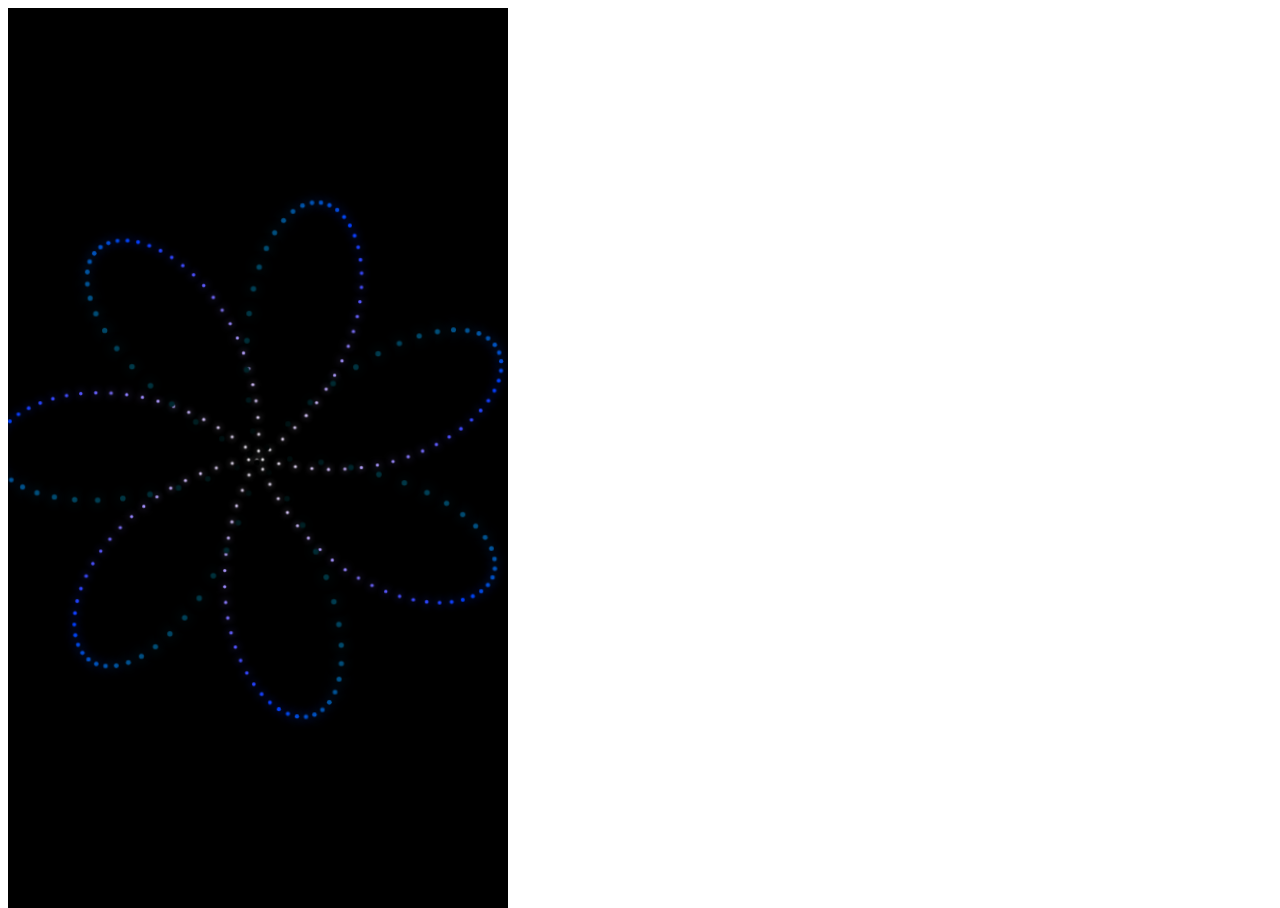
==== commit b0b16dae: "bgtest" ====
--- a/bgtest.html
+++ b/bgtest.html
@@ -7,10 +7,11 @@
     <title>Your Title</title>
 </head>
 <body>
-
-    <div class="mommy">
-        <div class="daddy"><span></span><span></span><span></span><span></span><span></span><span></span><span></span><span></span><span></span><span></span><span></span><span></span><span></span><span></span><span></span><span></span><span></span><span></span><span></span><span></span><span></span><span></span><span></span><span></span><span></span><span></span><span></span><span></span><span></span><span></span><span></span><span></span><span></span><span></span><span></span><span></span><span></span><span></span><span></span><span></span><span></span><span></span><span></span><span></span><span></span><span></span><span></span><span></span><span></span><span></span><span></span><span></span><span></span><span></span><span></span><span></span><span></span><span></span><span></span><span></span><span></span><span></span><span></span><span></span><span></span><span></span><span></span><span></span><span></span><span></span><span></span><span></span><span></span><span></span><span></span><span></span><span></span><span></span><span></span><span></span><span></span><span></span><span></span><span></span><span></span><span></span><span></span><span></span><span></span><span></span><span></span><span></span><span></span><span></span><span></span><span></span><span></span><span></span><span></span><span></span><span></span><span></span><span></span><span></span><span></span><span></span><span></span><span></span><span></span><span></span><span></span><span></span><span></span><span></span><span></span><span></span><span></span><span></span><span></span><span></span><span></span><span></span><span></span><span></span><span></span><span></span><span></span><span></span><span></span><span></span><span></span><span></span><span></span><span></span><span></span><span></span><span></span><span></span><span></span><span></span><span></span><span></span><span></span><span></span><span></span><span></span><span></span><span></span><span></span><span></span><span></span><span></span><span></span><span></span><span></span><span></span><span></span><span></span><span></span><span></span><span></span><span></span><span></span><span></span><span></span><span></span><span></span><span></span><span></span><span></span><span></span><span></span><span></span><span></span><span></span><span></span><span></span><span></span><span></span><span></span><span></span><span></span><span></span><span></span><span></span><span></span><span></span><span></span><span></span><span></span><span></span><span></span><span></span><span></span><span></span><span></span><span></span><span></span><span></span><span></span><span></span><span></span><span></span><span></span><span></span><span></span><span></span><span></span><span></span><span></span><span></span><span></span><span></span><span></span><span></span><span></span><span></span><span></span><span></span><span></span><span></span><span></span><span></span><span></span><span></span><span></span><span></span><span></span><span></span><span></span><span></span><span></span><span></span><span></span><span></span><span></span><span></span><span></span><span></span><span></span><span></span><span></span><span></span><span></span><span></span><span></span><span></span><span></span><span></span>
+    <div class="papa">
+        <div class="mommy">
+            <div class="daddy"><span></span><span></span><span></span><span></span><span></span><span></span><span></span><span></span><span></span><span></span><span></span><span></span><span></span><span></span><span></span><span></span><span></span><span></span><span></span><span></span><span></span><span></span><span></span><span></span><span></span><span></span><span></span><span></span><span></span><span></span><span></span><span></span><span></span><span></span><span></span><span></span><span></span><span></span><span></span><span></span><span></span><span></span><span></span><span></span><span></span><span></span><span></span><span></span><span></span><span></span><span></span><span></span><span></span><span></span><span></span><span></span><span></span><span></span><span></span><span></span><span></span><span></span><span></span><span></span><span></span><span></span><span></span><span></span><span></span><span></span><span></span><span></span><span></span><span></span><span></span><span></span><span></span><span></span><span></span><span></span><span></span><span></span><span></span><span></span><span></span><span></span><span></span><span></span><span></span><span></span><span></span><span></span><span></span><span></span><span></span><span></span><span></span><span></span><span></span><span></span><span></span><span></span><span></span><span></span><span></span><span></span><span></span><span></span><span></span><span></span><span></span><span></span><span></span><span></span><span></span><span></span><span></span><span></span><span></span><span></span><span></span><span></span><span></span><span></span><span></span><span></span><span></span><span></span><span></span><span></span><span></span><span></span><span></span><span></span><span></span><span></span><span></span><span></span><span></span><span></span><span></span><span></span><span></span><span></span><span></span><span></span><span></span><span></span><span></span><span></span><span></span><span></span><span></span><span></span><span></span><span></span><span></span><span></span><span></span><span></span><span></span><span></span><span></span><span></span><span></span><span></span><span></span><span></span><span></span><span></span><span></span><span></span><span></span><span></span><span></span><span></span><span></span><span></span><span></span><span></span><span></span><span></span><span></span><span></span><span></span><span></span><span></span><span></span><span></span><span></span><span></span><span></span><span></span><span></span><span></span><span></span><span></span><span></span><span></span><span></span><span></span><span></span><span></span><span></span><span></span><span></span><span></span><span></span><span></span><span></span><span></span><span></span><span></span><span></span><span></span><span></span><span></span><span></span><span></span><span></span><span></span><span></span><span></span><span></span><span></span><span></span><span></span><span></span><span></span><span></span><span></span><span></span><span></span><span></span><span></span><span></span><span></span><span></span><span></span><span></span><span></span><span></span><span></span><span></span><span></span><span></span><span></span><span></span><span></span>
+            </div>
         </div>
-      </div>
-    </body>
+    </div>
+</body>
 </html>
--- a/css/newmain.css
+++ b/css/newmain.css
@@ -1,4 +1,4 @@
-body {
+.papa {
     margin: 0;
     display: flex;
     height: 100vh;
@@ -6,6 +6,7 @@
     justify-content: center;
     align-items: center;
     background: black;
+    position:absolute;
   }
   
   .mommy {
